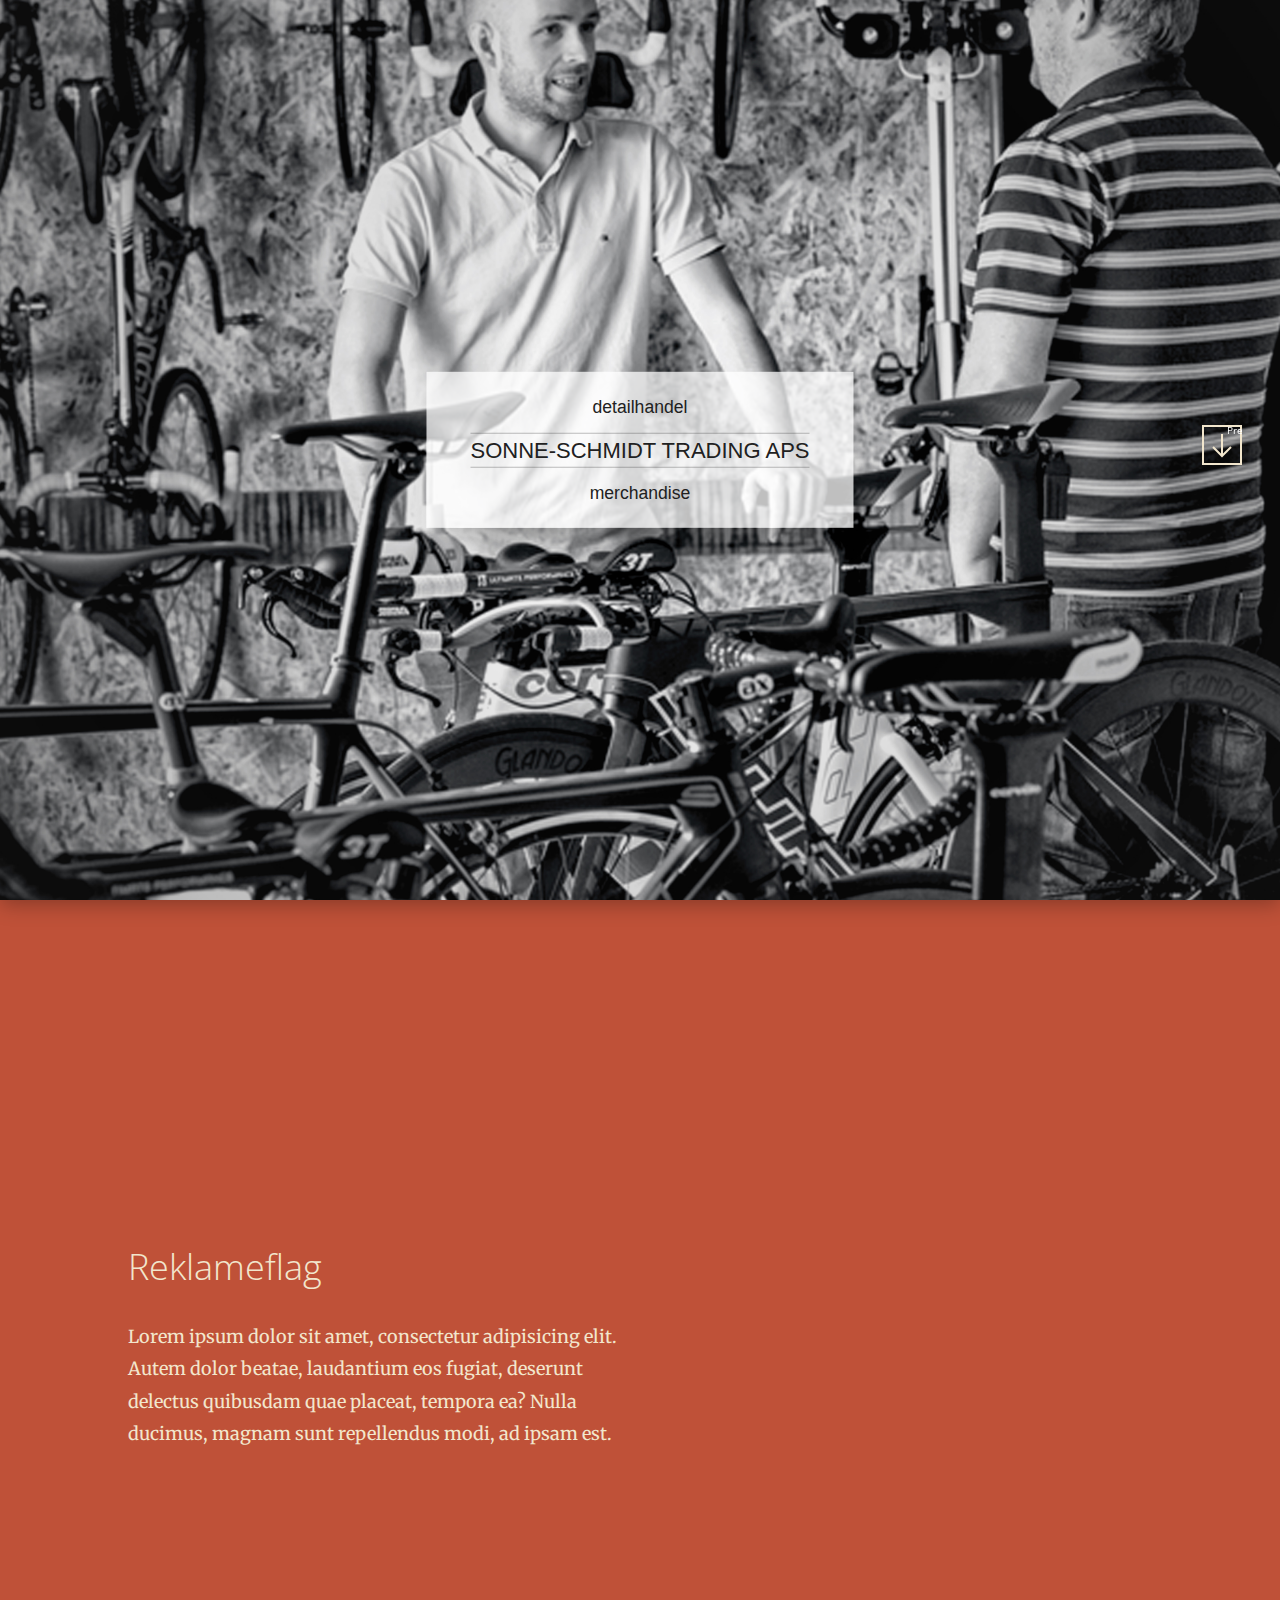
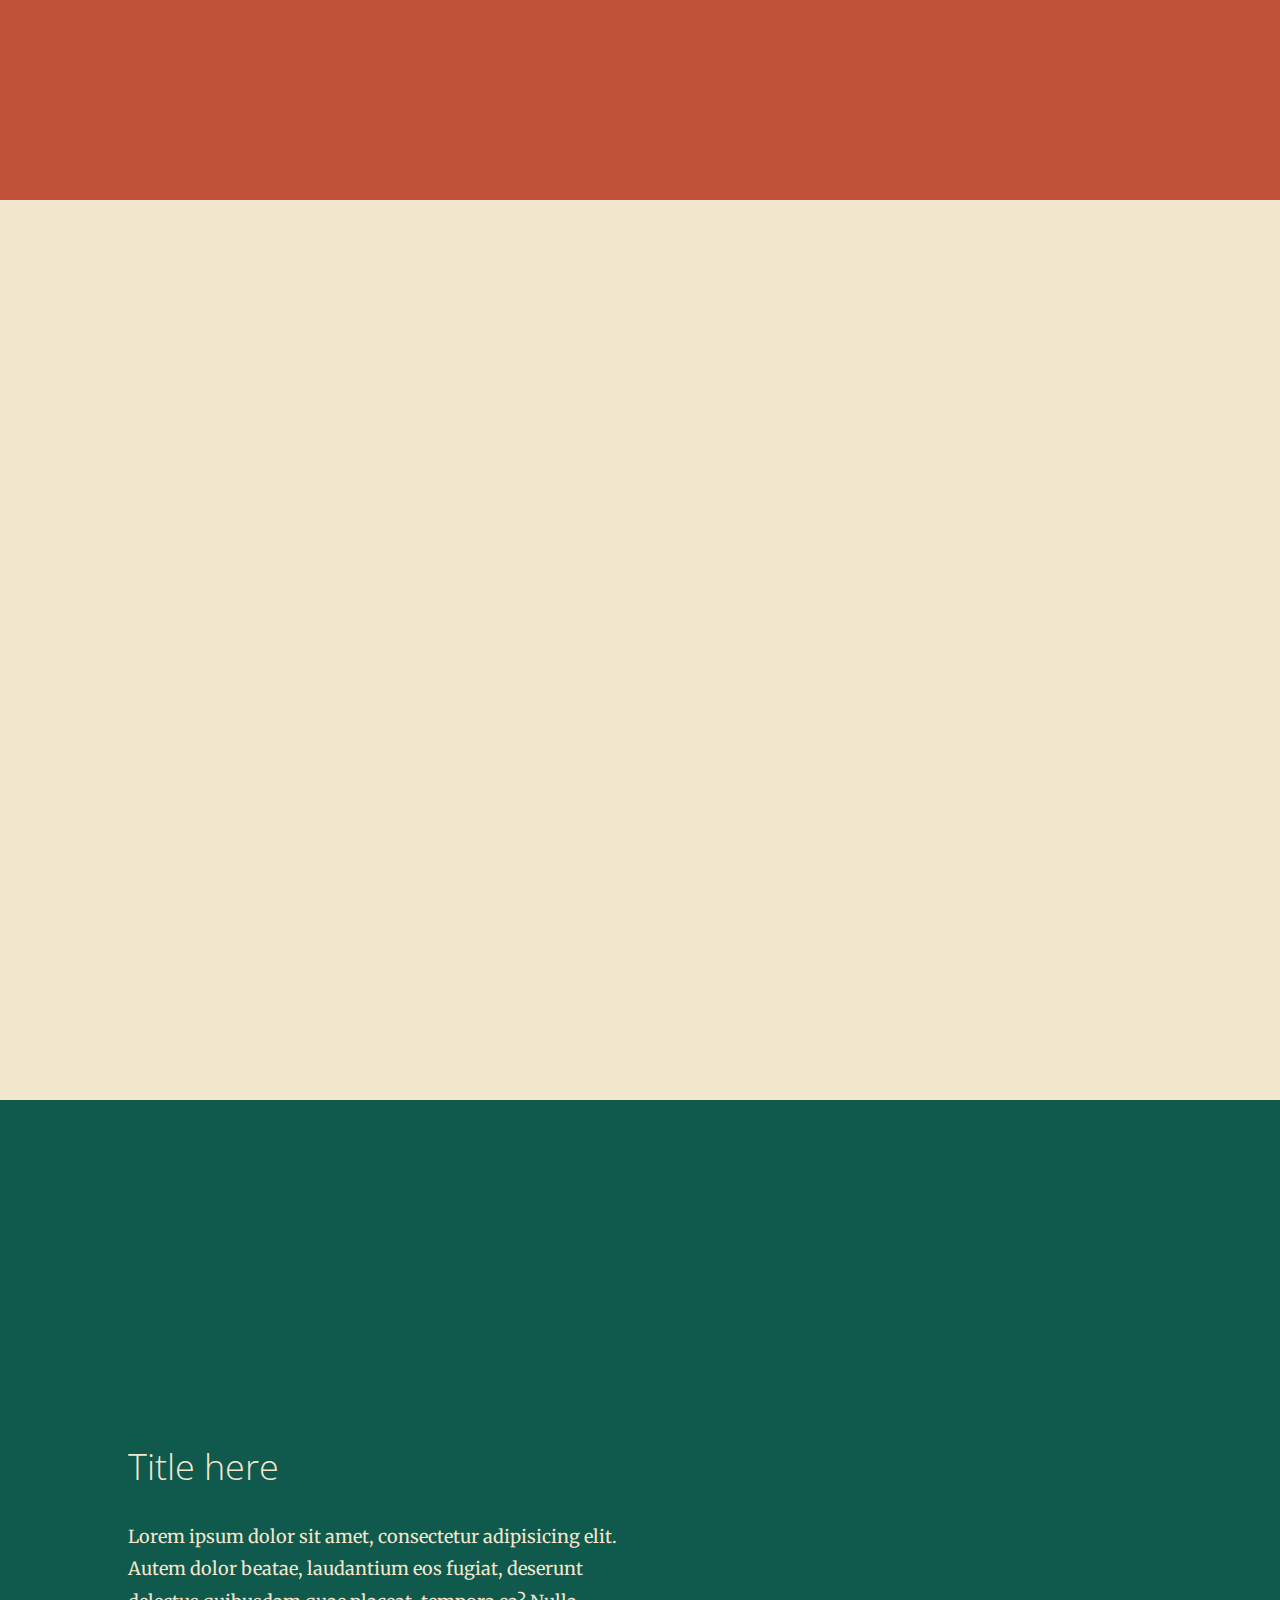
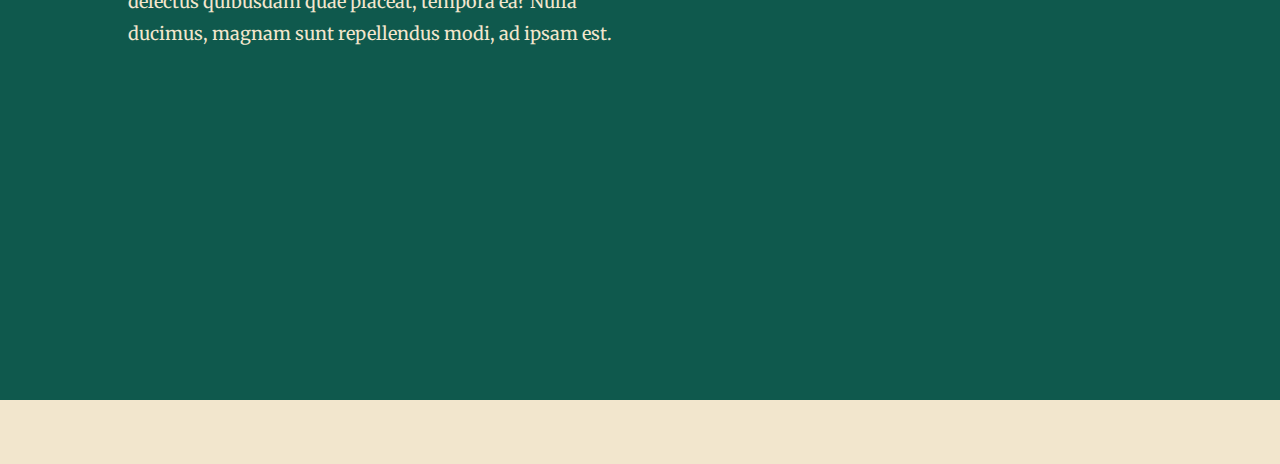
==== index.html @ 3001697f "First" ====
<!doctype html>
<html lang="en" class="no-js">
<head>
	<meta charset="UTF-8">
	<meta name="viewport" content="width=device-width, initial-scale=1">

	<link href='http://fonts.googleapis.com/css?family=Open+Sans:400,300|Merriweather' rel='stylesheet' type='text/css'>

	<!-- Compiled and minified CSS -->
  <link rel="stylesheet" href="https://cdnjs.cloudflare.com/ajax/libs/materialize/0.99.0/css/materialize.min.css">

	<link rel="stylesheet" href="css/reset.css"> <!-- CSS reset -->
	<link rel="stylesheet" href="css/style.css"> <!-- Resource style -->
	<script src="js/modernizr.js"></script> <!-- Modernizr -->

	<title>Sonne-Schmidt Trading ApS</title>
</head>
<body>
	<header class="cd-header" data-type="slider-item">

		<h1><small>Detailhandel</small> Sonne-Schmidt Trading ApS <small>Merchandise</small></h1>

	  <!-- You can add more ".slideshow-image" elements, but remember to update the "$items" variable on SCSS -->
	  <div class="slideshow">
	    <div class="slideshow-image" style="background-image: url('img/header-img/h-img-01.jpg')"></div>
	    <div class="slideshow-image" style="background-image: url('img/header-img/h-img-02.jpg')"></div>
	    <div class="slideshow-image" style="background-image: url('img/header-img/h-img-03.jpg')"></div>
	  </div>

	</header>

	<section class="cd-fixed-background img-1" data-type="slider-item">
		<div class="cd-content">
			<h2>Reklameflag</h2>
			<p>Lorem ipsum dolor sit amet, consectetur adipisicing elit. Autem dolor beatae, laudantium eos fugiat, deserunt delectus quibusdam quae placeat, tempora ea? Nulla ducimus, magnam sunt repellendus modi, ad ipsam est.</p>
		</div>
	</section>

	<section class="cd-fixed-background img-2" data-type="slider-item">
		<div class="cd-content">
			<h2>Title here</h2>
			<p>Lorem ipsum dolor sit amet, consectetur adipisicing elit. Autem dolor beatae, laudantium eos fugiat, deserunt delectus quibusdam quae placeat, tempora ea? Nulla ducimus, magnam sunt repellendus modi, ad ipsam est.</p>
		</div>
	</section>

	<section class="cd-fixed-background img-3" data-type="slider-item">
		<div class="cd-content">
			<h2>Title here</h2>
			<p>Lorem ipsum dolor sit amet, consectetur adipisicing elit. Autem dolor beatae, laudantium eos fugiat, deserunt delectus quibusdam quae placeat, tempora ea? Nulla ducimus, magnam sunt repellendus modi, ad ipsam est.</p>
		</div>
	</section>

	<nav class="transparent">
		<ul class="cd-vertical-nav">
			<li><a href="#0" class="cd-prev inactive">Next</a></li>
			<li><a href="#0" class="cd-next">Prev</a></li>
		</ul> <!-- cd-vertical-nav -->
	</nav>
<script src="js/jquery-2.1.1.js"></script>
<script src="https://cdnjs.cloudflare.com/ajax/libs/materialize/0.99.0/js/materialize.min.js"></script>
<script src="js/main.js"></script> <!-- Resource jQuery -->
</body>
</html>
---- css/style.css ----
*,*::after,*::before{-webkit-box-sizing:border-box;-moz-box-sizing:border-box;box-sizing:border-box}html,body{height:100%}html{font-size:62.5%}body{font-size:1.6rem;font-family:"Open Sans",sans-serif;color:#0f594d;background-color:#f2e6cd}@media only screen and (min-width: 1048px){body{overflow-x:hidden}}a{color:#93a748;text-decoration:none}.cd-header{position:relative;height:100%;background-color:#212121;box-shadow:0 4px 20px rgba(0,0,0,0.3);z-index:1}.cd-fixed-background{position:relative;padding:3em 5% 0;background-repeat:no-repeat;background-size:cover;background-position:center center}.cd-fixed-background h2,.cd-fixed-background p{color:#f2e6cd;-webkit-font-smoothing:antialiased;-moz-osx-font-smoothing:grayscale}.cd-fixed-background h2{font-size:2.4rem;margin-bottom:1em}.cd-fixed-background p{line-height:1.6;font-family:"Merriweather",serif}.cd-fixed-background .light-background h2,.cd-fixed-background .light-background p{color:#0f594d}.cd-fixed-background .cd-content::after{content:'';display:block;width:100%;padding:60% 0;margin:2em auto 0}.cd-fixed-background.img-1{background-color:#bf5138}.cd-fixed-background.img-1 .cd-content::after{background:url("../img/img-mobile-1.jpg") no-repeat;background-size:100% auto}.cd-fixed-background.img-2{background-color:#f2e6cd}.cd-fixed-background.img-2 .cd-content::after{background:url("../img/img-mobile-2.jpg") no-repeat;background-size:100% auto}.cd-fixed-background.img-3{background-color:#0f594d}.cd-fixed-background.img-3 .cd-content::after{background:url("../img/img-mobile-3.jpg") no-repeat;background-size:100% auto}@media only screen and (min-width: 768px){.cd-fixed-background{height:100%;padding:0}.cd-fixed-background h2{font-size:3.6rem;font-weight:300}.cd-fixed-background p{font-size:1.8rem;line-height:1.8}.cd-fixed-background .cd-content{width:50%;position:absolute;left:5%;top:50%;bottom:auto;-webkit-transform:translateY(-50%);-moz-transform:translateY(-50%);-ms-transform:translateY(-50%);-o-transform:translateY(-50%);transform:translateY(-50%)}.cd-fixed-background .cd-content::after{display:none !important}.cd-fixed-background.img-1{background-image:url("../img/img-1.jpg")}.cd-fixed-background.img-2{background-image:url("../img/img-2.jpg")}.cd-fixed-background.img-3{background-image:url("../img/img-3.jpg")}}@media only screen and (min-width: 1048px){.cd-fixed-background{background-attachment:fixed}.cd-fixed-background .cd-content{width:40%;left:10%}}.cd-vertical-nav{position:fixed;z-index:2;right:3%;top:50%;bottom:auto;-webkit-transform:translateY(-50%);-moz-transform:translateY(-50%);-ms-transform:translateY(-50%);-o-transform:translateY(-50%);transform:translateY(-50%);display:none}.cd-vertical-nav a{display:block;height:40px;width:40px;overflow:hidden;text-indent:100%;white-space:nowrap;background:transparent url(../img/cd-icon-arrow.svg) no-repeat center center;-webkit-transition:opacity 0.2s 0s,visibility 0.2s 0s;-moz-transition:opacity 0.2s 0s,visibility 0.2s 0s;transition:opacity 0.2s 0s,visibility 0.2s 0s}.cd-vertical-nav a.cd-prev{-webkit-transform:rotate(180deg);-moz-transform:rotate(180deg);-ms-transform:rotate(180deg);-o-transform:rotate(180deg);transform:rotate(180deg);margin-bottom:10px}.cd-vertical-nav a.inactive{visibility:hidden;opacity:0;-webkit-transition:opacity 0.2s 0s,visibility 0s 0.2s;-moz-transition:opacity 0.2s 0s,visibility 0s 0.2s;transition:opacity 0.2s 0s,visibility 0s 0.2s}@media only screen and (min-width: 1200px){.cd-vertical-nav{display:block}}.no-js .cd-vertical-nav{display:none}.slideshow{position:absolute;width:100vw;height:100vh;overflow:hidden}.slideshow-image{position:absolute;width:100%;height:100%;background:no-repeat 50% 50%;background-size:cover;animation-name:kenburns;animation-timing-function:linear;animation-iteration-count:infinite;animation-duration:12s;opacity:1;transform:scale(1.2)}.slideshow-image:nth-child(1){animation-name:kenburns-1;z-index:2}.slideshow-image:nth-child(2){animation-name:kenburns-2;z-index:1}.slideshow-image:nth-child(3){animation-name:kenburns-3;z-index:0}@keyframes kenburns-1{0%{opacity:1;transform:scale(1.2)}2.08333%{opacity:1}31.25%{opacity:1}35.41667%{opacity:0;transform:scale(1)}100%{opacity:0;transform:scale(1.2)}97.91667%{opacity:0;transform:scale(1.21176)}100%{opacity:1}}@keyframes kenburns-2{31.25%{opacity:1;transform:scale(1.2)}35.41667%{opacity:1}64.58333%{opacity:1}68.75%{opacity:0;transform:scale(1)}100%{opacity:0;transform:scale(1.2)}}@keyframes kenburns-3{64.58333%{opacity:1;transform:scale(1.2)}68.75%{opacity:1}97.91667%{opacity:1}100%{opacity:0;transform:scale(1)}}h1{position:absolute;top:50%;left:50%;transform:translate3d(-50%, -50%, 0);z-index:99;text-align:center;font-family:Raleway, sans-serif;font-weight:300;text-transform:uppercase;background-color:rgba(255,255,255,0.75);box-shadow:0 1em 2em -1em rgba(0,0,0,0.5);padding:1em 2em;line-height:1.5;font-size:2.2rem;-webkit-font-smoothing:antialiased;-moz-osx-font-smoothing:grayscale;left:50%;top:50%;bottom:auto;right:auto;-webkit-transform:translateX(-50%) translateY(-50%);-moz-transform:translateX(-50%) translateY(-50%);-ms-transform:translateX(-50%) translateY(-50%);-o-transform:translateX(-50%) translateY(-50%);transform:translateX(-50%) translateY(-50%);color:#212121}h1 small{display:block;text-transform:lowercase;font-size:.8em}h1 small:first-child{border-bottom:1px solid rgba(0,0,0,0.25);padding-bottom:.7em}h1 small:last-child{border-top:1px solid rgba(0,0,0,0.25);padding-top:.7em}
/*# sourceMappingURL=style.css.map */
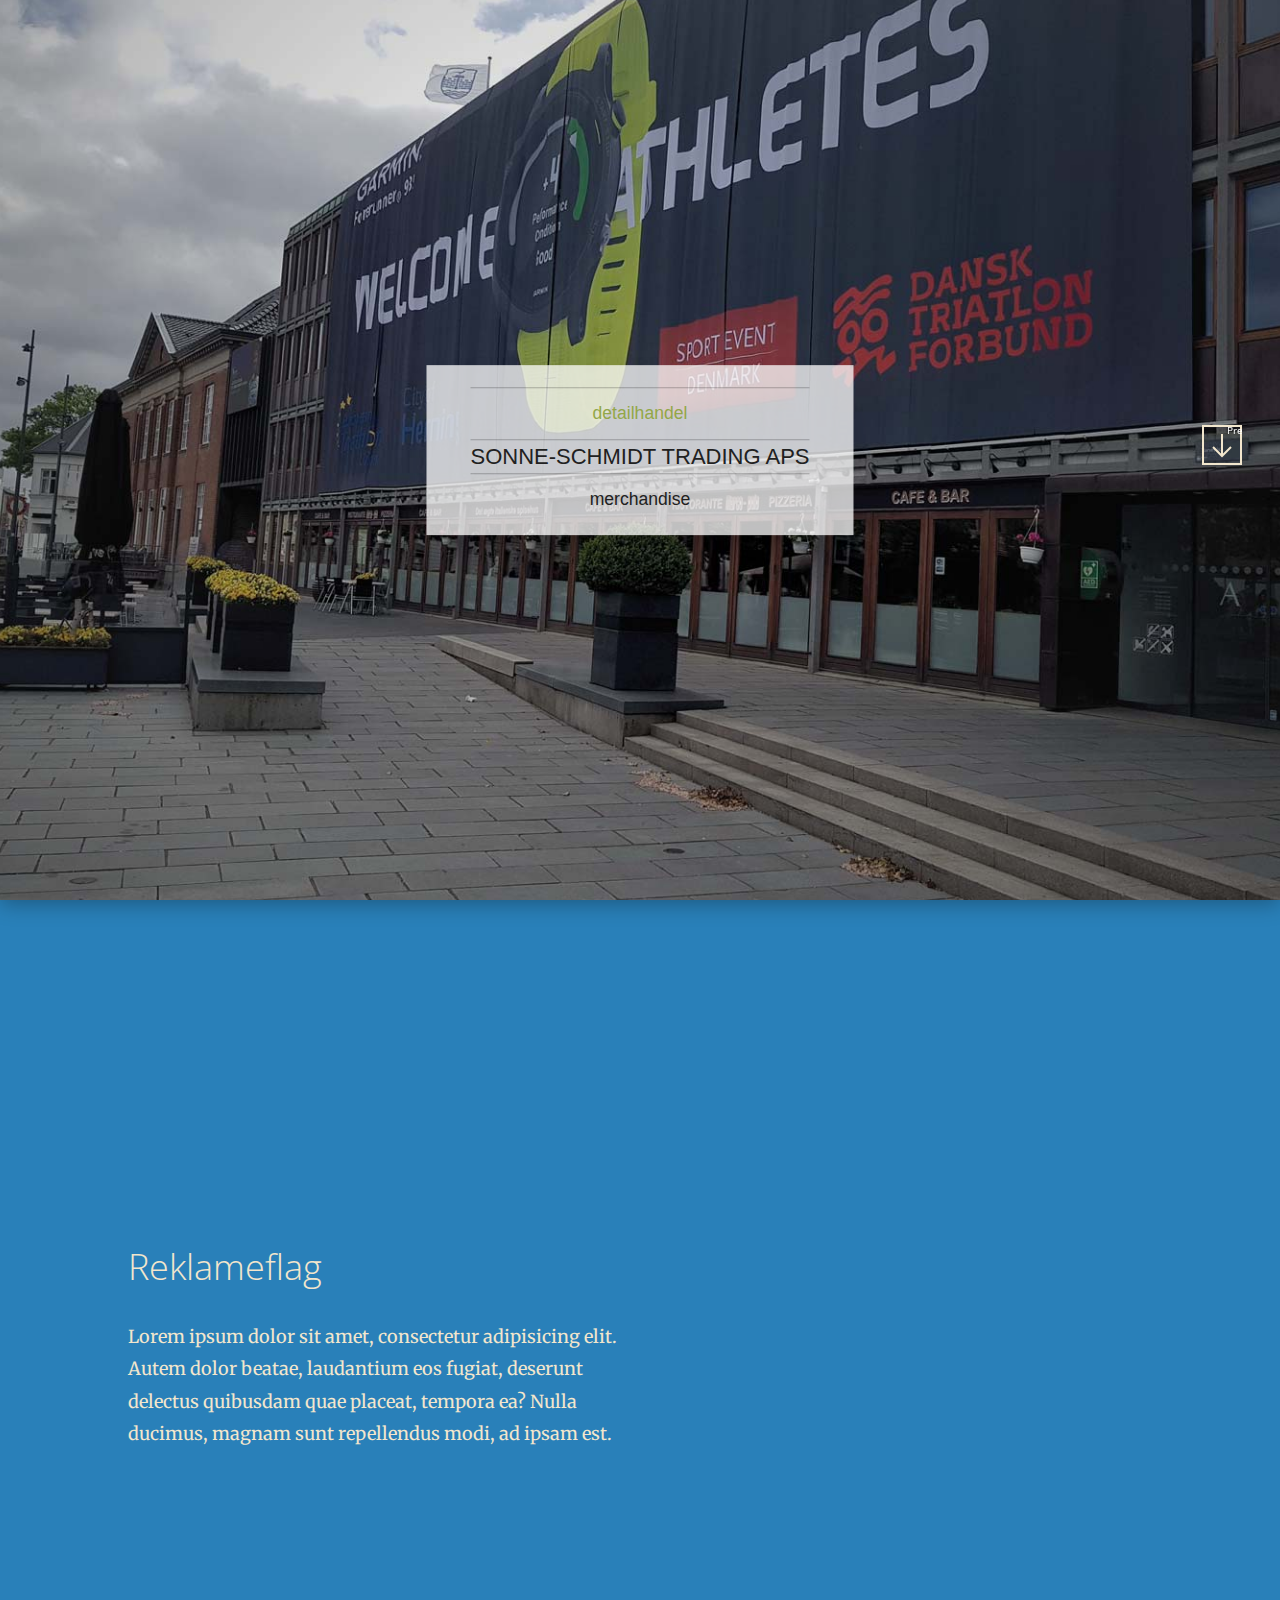
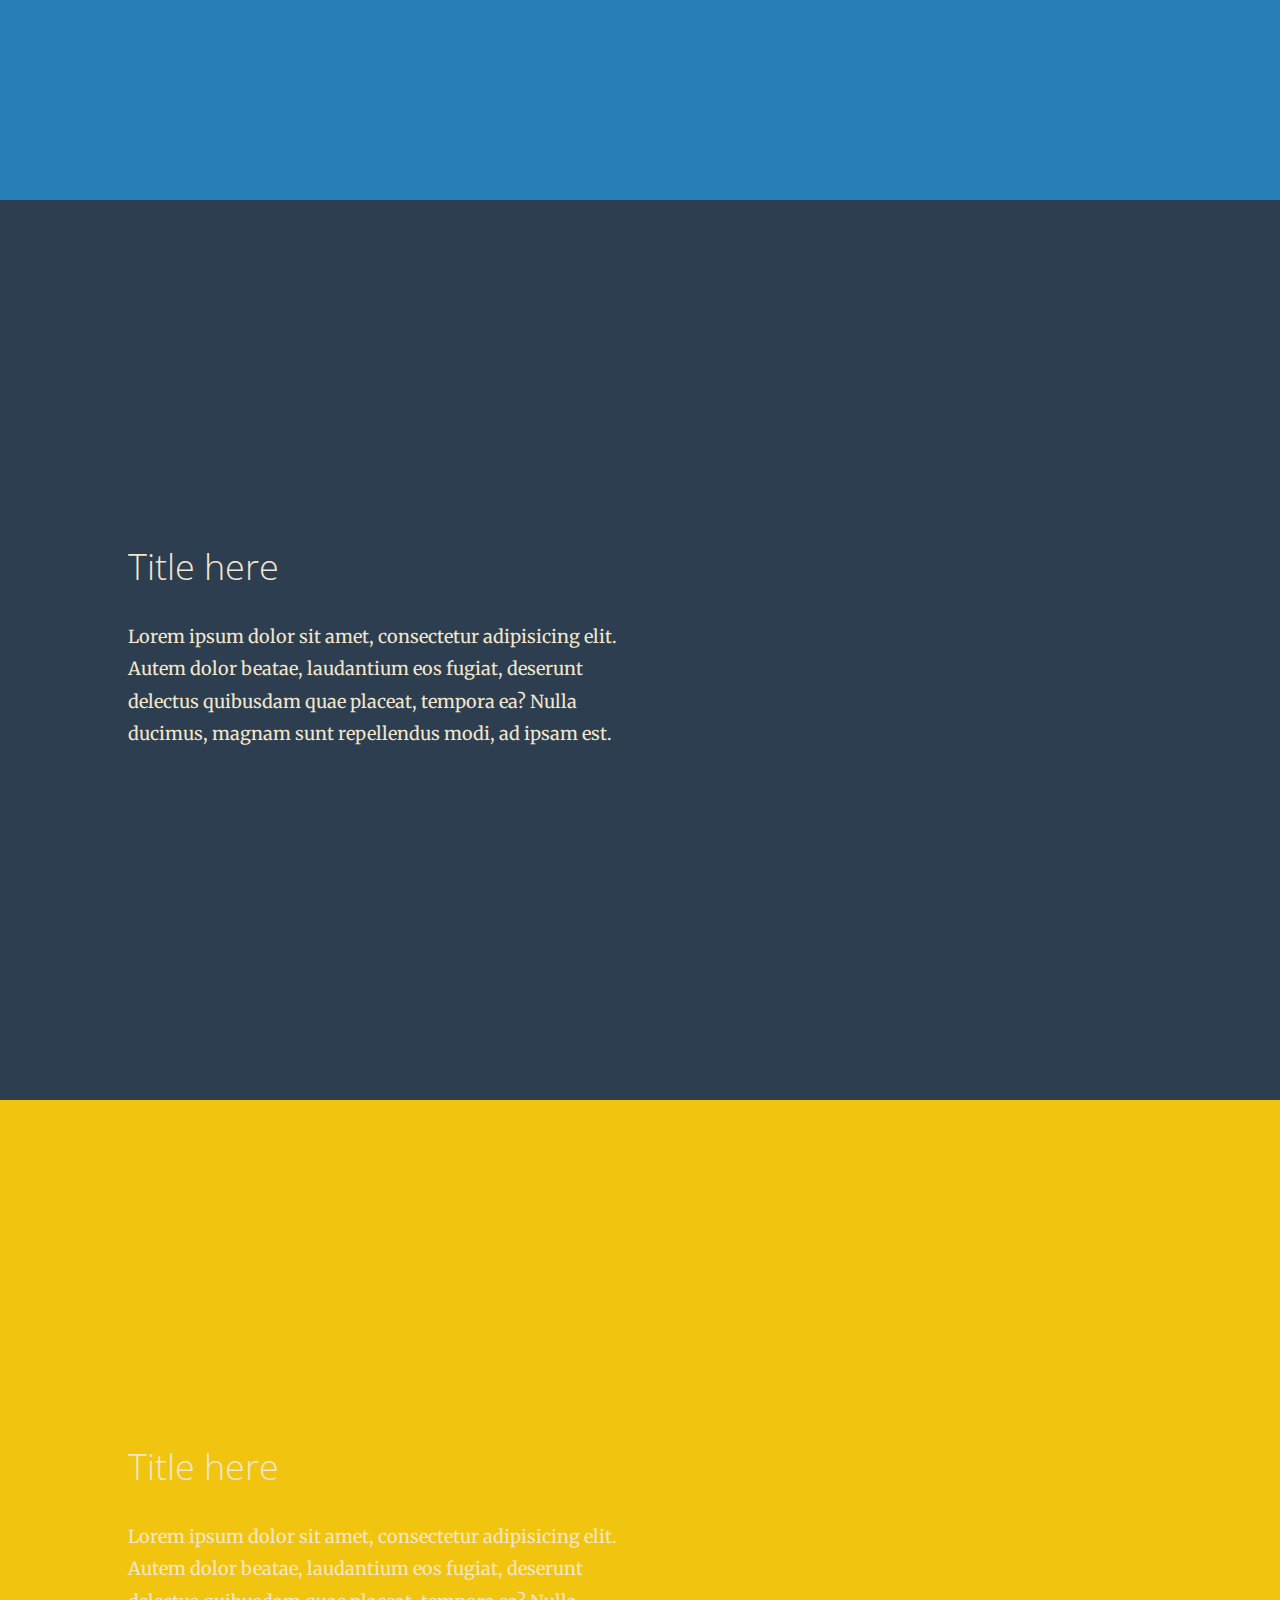
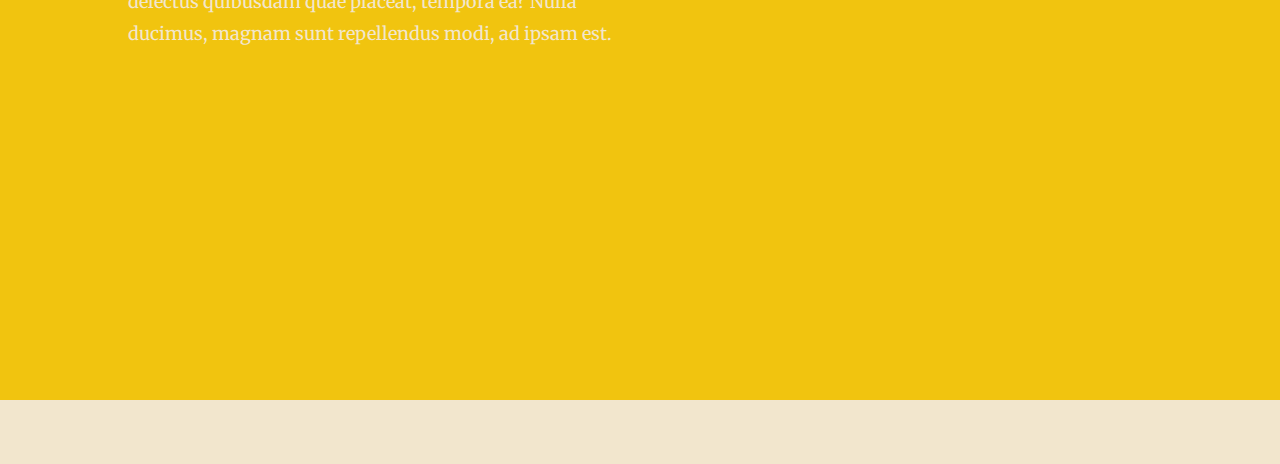
==== commit acf2db1f: "asdf" ====
--- a/index.html
+++ b/index.html
@@ -1,26 +1,24 @@
 <!doctype html>
 <html lang="en" class="no-js">
 <head>
+	<title>Sonne-Schmidt Trading ApS</title>
+	<meta name="description" content="Reklame og Merchandise artikler. Skab synlighed overfor dine kunder. Billige priser, lavt antalskrav, hurtig levering." />
 	<meta charset="UTF-8">
 	<meta name="viewport" content="width=device-width, initial-scale=1">
 
 	<link href='http://fonts.googleapis.com/css?family=Open+Sans:400,300|Merriweather' rel='stylesheet' type='text/css'>
 
-	<!-- Compiled and minified CSS -->
   <link rel="stylesheet" href="https://cdnjs.cloudflare.com/ajax/libs/materialize/0.99.0/css/materialize.min.css">
+	<link rel="stylesheet" href="css/reset.css">
+	<link rel="stylesheet" href="css/style.css">
+	<script src="js/modernizr.js"></script>
 
-	<link rel="stylesheet" href="css/reset.css"> <!-- CSS reset -->
-	<link rel="stylesheet" href="css/style.css"> <!-- Resource style -->
-	<script src="js/modernizr.js"></script> <!-- Modernizr -->
-
-	<title>Sonne-Schmidt Trading ApS</title>
 </head>
 <body>
 	<header class="cd-header" data-type="slider-item">
 
-		<h1><small>Detailhandel</small> Sonne-Schmidt Trading ApS <small>Merchandise</small></h1>
+		<h1><a href="detailhandel/index.html"><small>Detailhandel</small></a> Sonne-Schmidt Trading ApS <small>Merchandise</small></h1>
 
-	  <!-- You can add more ".slideshow-image" elements, but remember to update the "$items" variable on SCSS -->
 	  <div class="slideshow">
 	    <div class="slideshow-image" style="background-image: url('img/header-img/h-img-01.jpg')"></div>
 	    <div class="slideshow-image" style="background-image: url('img/header-img/h-img-02.jpg')"></div>
@@ -54,10 +52,10 @@
 		<ul class="cd-vertical-nav">
 			<li><a href="#0" class="cd-prev inactive">Next</a></li>
 			<li><a href="#0" class="cd-next">Prev</a></li>
-		</ul> <!-- cd-vertical-nav -->
+		</ul>
 	</nav>
 <script src="js/jquery-2.1.1.js"></script>
 <script src="https://cdnjs.cloudflare.com/ajax/libs/materialize/0.99.0/js/materialize.min.js"></script>
-<script src="js/main.js"></script> <!-- Resource jQuery -->
+<script src="js/main.js"></script> 
 </body>
 </html>
--- a/css/style.css
+++ b/css/style.css
@@ -1,2 +1,2 @@
-*,*::after,*::before{-webkit-box-sizing:border-box;-moz-box-sizing:border-box;box-sizing:border-box}html,body{height:100%}html{font-size:62.5%}body{font-size:1.6rem;font-family:"Open Sans",sans-serif;color:#0f594d;background-color:#f2e6cd}@media only screen and (min-width: 1048px){body{overflow-x:hidden}}a{color:#93a748;text-decoration:none}.cd-header{position:relative;height:100%;background-color:#212121;box-shadow:0 4px 20px rgba(0,0,0,0.3);z-index:1}.cd-fixed-background{position:relative;padding:3em 5% 0;background-repeat:no-repeat;background-size:cover;background-position:center center}.cd-fixed-background h2,.cd-fixed-background p{color:#f2e6cd;-webkit-font-smoothing:antialiased;-moz-osx-font-smoothing:grayscale}.cd-fixed-background h2{font-size:2.4rem;margin-bottom:1em}.cd-fixed-background p{line-height:1.6;font-family:"Merriweather",serif}.cd-fixed-background .light-background h2,.cd-fixed-background .light-background p{color:#0f594d}.cd-fixed-background .cd-content::after{content:'';display:block;width:100%;padding:60% 0;margin:2em auto 0}.cd-fixed-background.img-1{background-color:#bf5138}.cd-fixed-background.img-1 .cd-content::after{background:url("../img/img-mobile-1.jpg") no-repeat;background-size:100% auto}.cd-fixed-background.img-2{background-color:#f2e6cd}.cd-fixed-background.img-2 .cd-content::after{background:url("../img/img-mobile-2.jpg") no-repeat;background-size:100% auto}.cd-fixed-background.img-3{background-color:#0f594d}.cd-fixed-background.img-3 .cd-content::after{background:url("../img/img-mobile-3.jpg") no-repeat;background-size:100% auto}@media only screen and (min-width: 768px){.cd-fixed-background{height:100%;padding:0}.cd-fixed-background h2{font-size:3.6rem;font-weight:300}.cd-fixed-background p{font-size:1.8rem;line-height:1.8}.cd-fixed-background .cd-content{width:50%;position:absolute;left:5%;top:50%;bottom:auto;-webkit-transform:translateY(-50%);-moz-transform:translateY(-50%);-ms-transform:translateY(-50%);-o-transform:translateY(-50%);transform:translateY(-50%)}.cd-fixed-background .cd-content::after{display:none !important}.cd-fixed-background.img-1{background-image:url("../img/img-1.jpg")}.cd-fixed-background.img-2{background-image:url("../img/img-2.jpg")}.cd-fixed-background.img-3{background-image:url("../img/img-3.jpg")}}@media only screen and (min-width: 1048px){.cd-fixed-background{background-attachment:fixed}.cd-fixed-background .cd-content{width:40%;left:10%}}.cd-vertical-nav{position:fixed;z-index:2;right:3%;top:50%;bottom:auto;-webkit-transform:translateY(-50%);-moz-transform:translateY(-50%);-ms-transform:translateY(-50%);-o-transform:translateY(-50%);transform:translateY(-50%);display:none}.cd-vertical-nav a{display:block;height:40px;width:40px;overflow:hidden;text-indent:100%;white-space:nowrap;background:transparent url(../img/cd-icon-arrow.svg) no-repeat center center;-webkit-transition:opacity 0.2s 0s,visibility 0.2s 0s;-moz-transition:opacity 0.2s 0s,visibility 0.2s 0s;transition:opacity 0.2s 0s,visibility 0.2s 0s}.cd-vertical-nav a.cd-prev{-webkit-transform:rotate(180deg);-moz-transform:rotate(180deg);-ms-transform:rotate(180deg);-o-transform:rotate(180deg);transform:rotate(180deg);margin-bottom:10px}.cd-vertical-nav a.inactive{visibility:hidden;opacity:0;-webkit-transition:opacity 0.2s 0s,visibility 0s 0.2s;-moz-transition:opacity 0.2s 0s,visibility 0s 0.2s;transition:opacity 0.2s 0s,visibility 0s 0.2s}@media only screen and (min-width: 1200px){.cd-vertical-nav{display:block}}.no-js .cd-vertical-nav{display:none}.slideshow{position:absolute;width:100vw;height:100vh;overflow:hidden}.slideshow-image{position:absolute;width:100%;height:100%;background:no-repeat 50% 50%;background-size:cover;animation-name:kenburns;animation-timing-function:linear;animation-iteration-count:infinite;animation-duration:12s;opacity:1;transform:scale(1.2)}.slideshow-image:nth-child(1){animation-name:kenburns-1;z-index:2}.slideshow-image:nth-child(2){animation-name:kenburns-2;z-index:1}.slideshow-image:nth-child(3){animation-name:kenburns-3;z-index:0}@keyframes kenburns-1{0%{opacity:1;transform:scale(1.2)}2.08333%{opacity:1}31.25%{opacity:1}35.41667%{opacity:0;transform:scale(1)}100%{opacity:0;transform:scale(1.2)}97.91667%{opacity:0;transform:scale(1.21176)}100%{opacity:1}}@keyframes kenburns-2{31.25%{opacity:1;transform:scale(1.2)}35.41667%{opacity:1}64.58333%{opacity:1}68.75%{opacity:0;transform:scale(1)}100%{opacity:0;transform:scale(1.2)}}@keyframes kenburns-3{64.58333%{opacity:1;transform:scale(1.2)}68.75%{opacity:1}97.91667%{opacity:1}100%{opacity:0;transform:scale(1)}}h1{position:absolute;top:50%;left:50%;transform:translate3d(-50%, -50%, 0);z-index:99;text-align:center;font-family:Raleway, sans-serif;font-weight:300;text-transform:uppercase;background-color:rgba(255,255,255,0.75);box-shadow:0 1em 2em -1em rgba(0,0,0,0.5);padding:1em 2em;line-height:1.5;font-size:2.2rem;-webkit-font-smoothing:antialiased;-moz-osx-font-smoothing:grayscale;left:50%;top:50%;bottom:auto;right:auto;-webkit-transform:translateX(-50%) translateY(-50%);-moz-transform:translateX(-50%) translateY(-50%);-ms-transform:translateX(-50%) translateY(-50%);-o-transform:translateX(-50%) translateY(-50%);transform:translateX(-50%) translateY(-50%);color:#212121}h1 small{display:block;text-transform:lowercase;font-size:.8em}h1 small:first-child{border-bottom:1px solid rgba(0,0,0,0.25);padding-bottom:.7em}h1 small:last-child{border-top:1px solid rgba(0,0,0,0.25);padding-top:.7em}
+*,*::after,*::before{-webkit-box-sizing:border-box;-moz-box-sizing:border-box;box-sizing:border-box}html,body{height:100%}html{font-size:62.5%}body{font-size:1.6rem;font-family:"Open Sans",sans-serif;color:#0f594d;background-color:#f2e6cd}@media only screen and (min-width: 1048px){body{overflow-x:hidden}}a{color:#93a748;text-decoration:none}.cd-header{position:relative;height:100%;background-color:#212121;box-shadow:0 4px 20px rgba(0,0,0,0.3);z-index:1}.cd-fixed-background{position:relative;padding:3em 5% 0;background-repeat:no-repeat;background-size:cover;background-position:center center}.cd-fixed-background h2,.cd-fixed-background p{color:#f2e6cd;-webkit-font-smoothing:antialiased;-moz-osx-font-smoothing:grayscale}.cd-fixed-background h2{font-size:2.4rem;margin-bottom:1em}.cd-fixed-background p{line-height:1.6;font-family:"Merriweather",serif}.cd-fixed-background .light-background h2,.cd-fixed-background .light-background p{color:#0f594d}.cd-fixed-background .cd-content::after{content:'';display:block;width:100%;padding:60% 0;margin:2em auto 0}.cd-fixed-background.img-1{background-color:#2980b9}.cd-fixed-background.img-1 .cd-content::after{background:url("../img/img-mobile-1.png") no-repeat;background-size:100% auto}.cd-fixed-background.img-2{background-color:#2c3e50}.cd-fixed-background.img-2 .cd-content::after{background:url("../img/img-mobile-2.png") no-repeat;background-size:100% auto}.cd-fixed-background.img-3{background-color:#f1c40f}.cd-fixed-background.img-3 .cd-content::after{background:url("../img/img-mobile-3.png") no-repeat;background-size:100% auto}@media only screen and (min-width: 768px){.cd-fixed-background{height:100%;padding:0}.cd-fixed-background h2{font-size:3.6rem;font-weight:300}.cd-fixed-background p{font-size:1.8rem;line-height:1.8}.cd-fixed-background .cd-content{width:50%;position:absolute;left:5%;top:50%;bottom:auto;-webkit-transform:translateY(-50%);-moz-transform:translateY(-50%);-ms-transform:translateY(-50%);-o-transform:translateY(-50%);transform:translateY(-50%)}.cd-fixed-background .cd-content::after{display:none !important}.cd-fixed-background.img-1{background-image:url("../img/img-1.jpg")}.cd-fixed-background.img-2{background-image:url("../img/img-2.jpg")}.cd-fixed-background.img-3{background-image:url("../img/img-3.jpg")}}@media only screen and (min-width: 1048px){.cd-fixed-background{background-attachment:fixed}.cd-fixed-background .cd-content{width:40%;left:10%}}.cd-vertical-nav{position:fixed;z-index:2;right:3%;top:50%;bottom:auto;-webkit-transform:translateY(-50%);-moz-transform:translateY(-50%);-ms-transform:translateY(-50%);-o-transform:translateY(-50%);transform:translateY(-50%);display:none}.cd-vertical-nav a{display:block;height:40px;width:40px;overflow:hidden;text-indent:100%;white-space:nowrap;background:transparent url(../img/cd-icon-arrow.svg) no-repeat center center;-webkit-transition:opacity 0.2s 0s,visibility 0.2s 0s;-moz-transition:opacity 0.2s 0s,visibility 0.2s 0s;transition:opacity 0.2s 0s,visibility 0.2s 0s}.cd-vertical-nav a.cd-prev{-webkit-transform:rotate(180deg);-moz-transform:rotate(180deg);-ms-transform:rotate(180deg);-o-transform:rotate(180deg);transform:rotate(180deg);margin-bottom:10px}.cd-vertical-nav a.inactive{visibility:hidden;opacity:0;-webkit-transition:opacity 0.2s 0s,visibility 0s 0.2s;-moz-transition:opacity 0.2s 0s,visibility 0s 0.2s;transition:opacity 0.2s 0s,visibility 0s 0.2s}@media only screen and (min-width: 1200px){.cd-vertical-nav{display:block}}.no-js .cd-vertical-nav{display:none}.slideshow{position:absolute;width:100vw;height:100vh;overflow:hidden}.slideshow-image{position:absolute;width:100%;height:100%;background:no-repeat 50% 50%;background-size:cover;animation-name:kenburns;animation-timing-function:linear;animation-iteration-count:infinite;animation-duration:12s;opacity:1;transform:scale(1.2)}.slideshow-image:nth-child(1){animation-name:kenburns-1;z-index:2}.slideshow-image:nth-child(2){animation-name:kenburns-2;z-index:1}.slideshow-image:nth-child(3){animation-name:kenburns-3;z-index:0}@keyframes kenburns-1{0%{opacity:1;transform:scale(1.2)}2.08333%{opacity:1}31.25%{opacity:1}35.41667%{opacity:0;transform:scale(1)}100%{opacity:0;transform:scale(1.2)}97.91667%{opacity:0;transform:scale(1.21176)}100%{opacity:1}}@keyframes kenburns-2{31.25%{opacity:1;transform:scale(1.2)}35.41667%{opacity:1}64.58333%{opacity:1}68.75%{opacity:0;transform:scale(1)}100%{opacity:0;transform:scale(1.2)}}@keyframes kenburns-3{64.58333%{opacity:1;transform:scale(1.2)}68.75%{opacity:1}97.91667%{opacity:1}100%{opacity:0;transform:scale(1)}}h1{position:absolute;top:50%;left:50%;transform:translate3d(-50%, -50%, 0);z-index:99;text-align:center;font-family:Raleway, sans-serif;font-weight:300;text-transform:uppercase;background-color:rgba(255,255,255,0.75);box-shadow:0 1em 2em -1em rgba(0,0,0,0.5);padding:1em 2em;line-height:1.5;font-size:2.2rem;-webkit-font-smoothing:antialiased;-moz-osx-font-smoothing:grayscale;left:50%;top:50%;bottom:auto;right:auto;-webkit-transform:translateX(-50%) translateY(-50%);-moz-transform:translateX(-50%) translateY(-50%);-ms-transform:translateX(-50%) translateY(-50%);-o-transform:translateX(-50%) translateY(-50%);transform:translateX(-50%) translateY(-50%);color:#212121}h1 small{display:block;text-transform:lowercase;font-size:.8em}h1 small:first-child{border-bottom:1px solid rgba(0,0,0,0.25);padding-bottom:.7em}h1 small:last-child{border-top:1px solid rgba(0,0,0,0.25);padding-top:.7em}
 /*# sourceMappingURL=style.css.map */
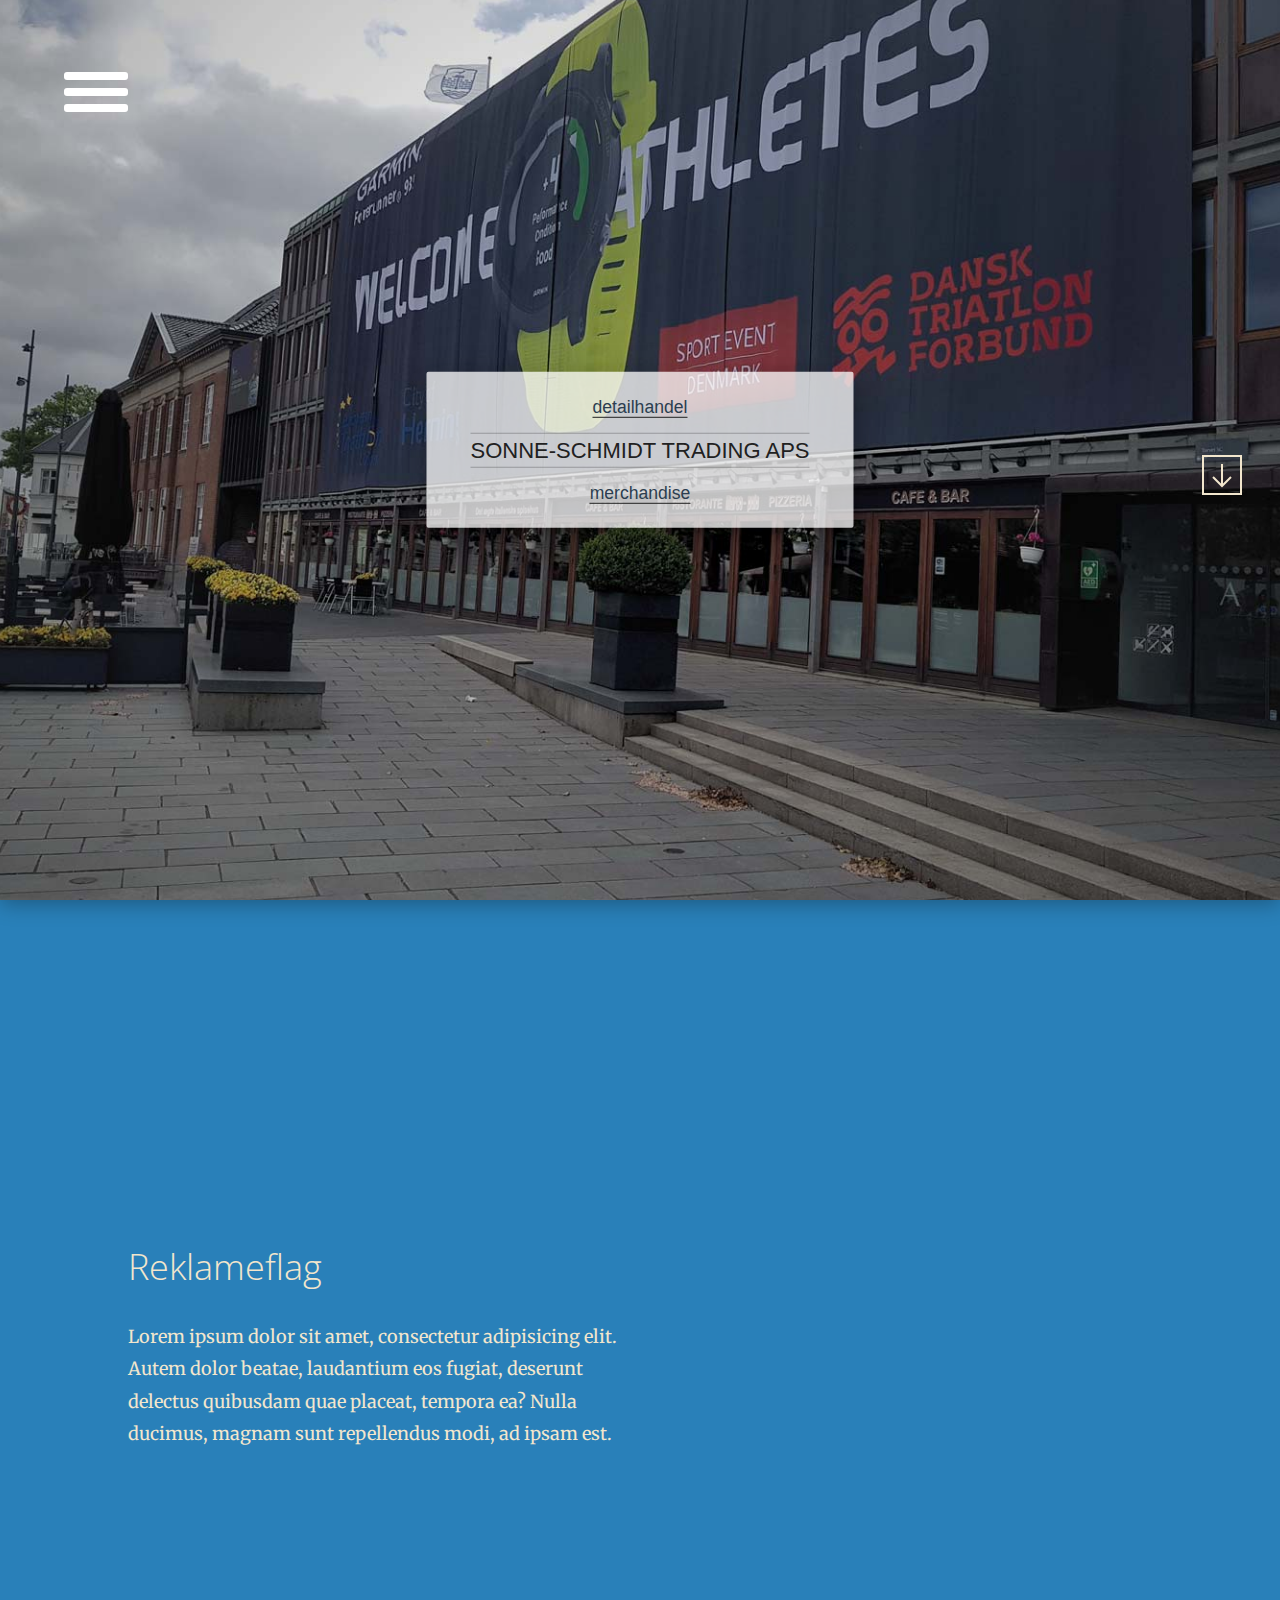
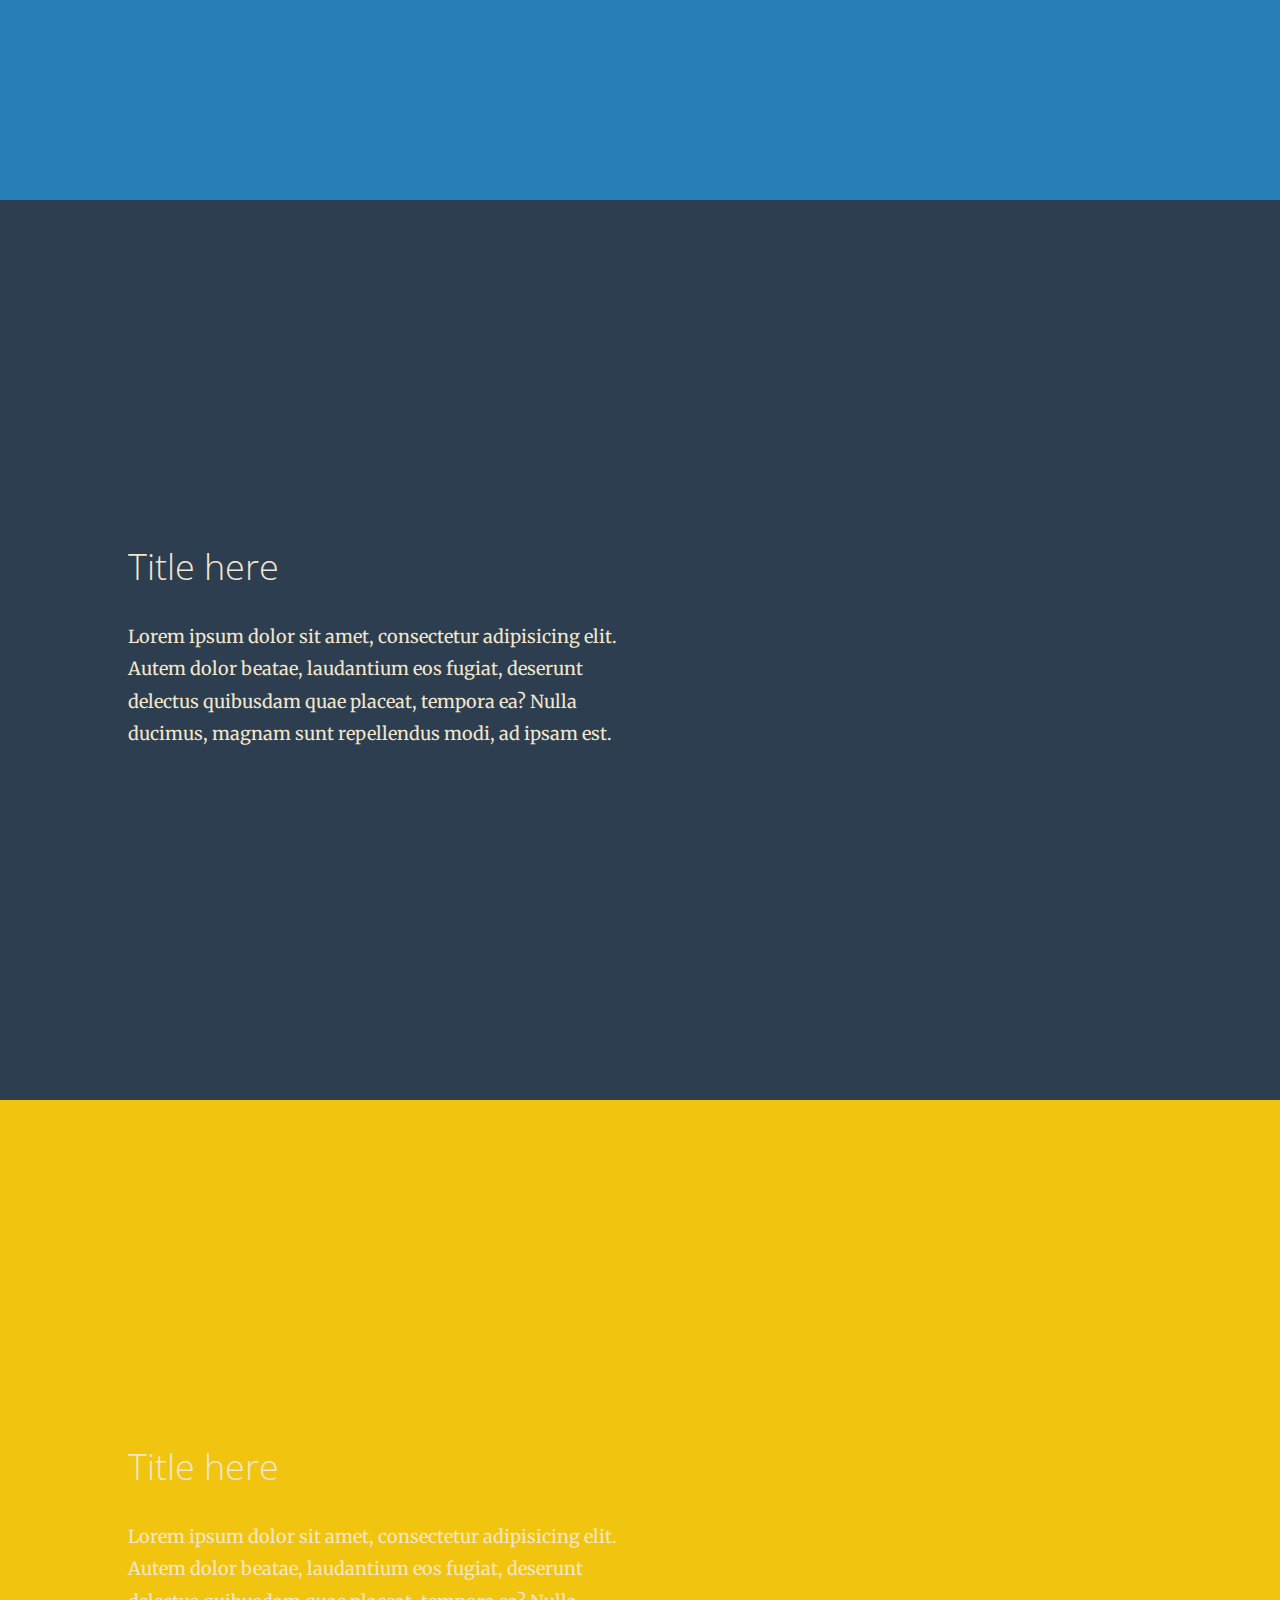
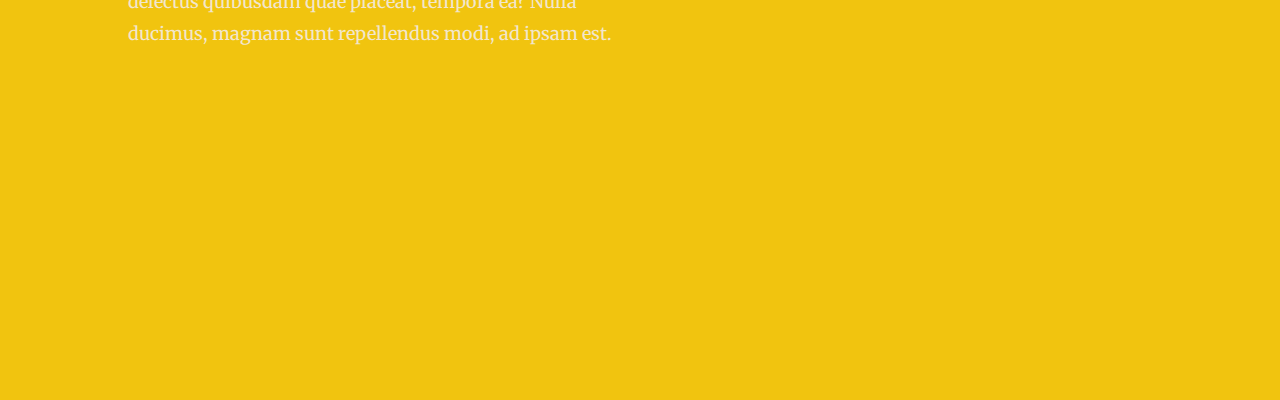
==== commit 585d1c44: "asdf" ====
--- a/index.html
+++ b/index.html
@@ -6,18 +6,36 @@
 	<meta charset="UTF-8">
 	<meta name="viewport" content="width=device-width, initial-scale=1">
 
+	 <link href="https://fonts.googleapis.com/icon?family=Material+Icons" rel="stylesheet">
 	<link href='http://fonts.googleapis.com/css?family=Open+Sans:400,300|Merriweather' rel='stylesheet' type='text/css'>
 
   <link rel="stylesheet" href="https://cdnjs.cloudflare.com/ajax/libs/materialize/0.99.0/css/materialize.min.css">
-	<link rel="stylesheet" href="css/reset.css">
 	<link rel="stylesheet" href="css/style.css">
+
 	<script src="js/modernizr.js"></script>
 
 </head>
 <body>
+
+	<aside id="expNav">
+		<div class="menu-icon">
+			<span></span>
+		</div>
+		<div id="expContent">
+			<ul>
+				<a href="#"><li> Forsiden</li></a>
+				<a href="#"><li> Detailhandel</li></a>
+				<a href="#"><li> Merchandise / B2B</li></a>
+				<a href="#"><li> Om Sonne-Schmidt Trading</li></a>
+				<a href="#"><li> Kontakt</li></a>
+			</ul>
+
+		</div>
+	</aside>
+
 	<header class="cd-header" data-type="slider-item">
 
-		<h1><a href="detailhandel/index.html"><small>Detailhandel</small></a> Sonne-Schmidt Trading ApS <small>Merchandise</small></h1>
+		<h1><small><a href="detailhandel/index.html">Detailhandel</a></small> Sonne-Schmidt Trading ApS <small><a href="detailhandel/index.html">Merchandise</a></small></h1>
 
 	  <div class="slideshow">
 	    <div class="slideshow-image" style="background-image: url('img/header-img/h-img-01.jpg')"></div>
@@ -48,14 +66,15 @@
 		</div>
 	</section>
 
-	<nav class="transparent">
+	<aside class="transparent">
 		<ul class="cd-vertical-nav">
 			<li><a href="#0" class="cd-prev inactive">Next</a></li>
 			<li><a href="#0" class="cd-next">Prev</a></li>
 		</ul>
-	</nav>
-<script src="js/jquery-2.1.1.js"></script>
+	</aside>
+
+<script type="text/javascript" src="https://code.jquery.com/jquery-3.2.1.min.js"></script>
 <script src="https://cdnjs.cloudflare.com/ajax/libs/materialize/0.99.0/js/materialize.min.js"></script>
-<script src="js/main.js"></script> 
+<script src="js/main.js"></script>
 </body>
 </html>
--- a/css/style.css
+++ b/css/style.css
@@ -1,2 +1,438 @@
-*,*::after,*::before{-webkit-box-sizing:border-box;-moz-box-sizing:border-box;box-sizing:border-box}html,body{height:100%}html{font-size:62.5%}body{font-size:1.6rem;font-family:"Open Sans",sans-serif;color:#0f594d;background-color:#f2e6cd}@media only screen and (min-width: 1048px){body{overflow-x:hidden}}a{color:#93a748;text-decoration:none}.cd-header{position:relative;height:100%;background-color:#212121;box-shadow:0 4px 20px rgba(0,0,0,0.3);z-index:1}.cd-fixed-background{position:relative;padding:3em 5% 0;background-repeat:no-repeat;background-size:cover;background-position:center center}.cd-fixed-background h2,.cd-fixed-background p{color:#f2e6cd;-webkit-font-smoothing:antialiased;-moz-osx-font-smoothing:grayscale}.cd-fixed-background h2{font-size:2.4rem;margin-bottom:1em}.cd-fixed-background p{line-height:1.6;font-family:"Merriweather",serif}.cd-fixed-background .light-background h2,.cd-fixed-background .light-background p{color:#0f594d}.cd-fixed-background .cd-content::after{content:'';display:block;width:100%;padding:60% 0;margin:2em auto 0}.cd-fixed-background.img-1{background-color:#2980b9}.cd-fixed-background.img-1 .cd-content::after{background:url("../img/img-mobile-1.png") no-repeat;background-size:100% auto}.cd-fixed-background.img-2{background-color:#2c3e50}.cd-fixed-background.img-2 .cd-content::after{background:url("../img/img-mobile-2.png") no-repeat;background-size:100% auto}.cd-fixed-background.img-3{background-color:#f1c40f}.cd-fixed-background.img-3 .cd-content::after{background:url("../img/img-mobile-3.png") no-repeat;background-size:100% auto}@media only screen and (min-width: 768px){.cd-fixed-background{height:100%;padding:0}.cd-fixed-background h2{font-size:3.6rem;font-weight:300}.cd-fixed-background p{font-size:1.8rem;line-height:1.8}.cd-fixed-background .cd-content{width:50%;position:absolute;left:5%;top:50%;bottom:auto;-webkit-transform:translateY(-50%);-moz-transform:translateY(-50%);-ms-transform:translateY(-50%);-o-transform:translateY(-50%);transform:translateY(-50%)}.cd-fixed-background .cd-content::after{display:none !important}.cd-fixed-background.img-1{background-image:url("../img/img-1.jpg")}.cd-fixed-background.img-2{background-image:url("../img/img-2.jpg")}.cd-fixed-background.img-3{background-image:url("../img/img-3.jpg")}}@media only screen and (min-width: 1048px){.cd-fixed-background{background-attachment:fixed}.cd-fixed-background .cd-content{width:40%;left:10%}}.cd-vertical-nav{position:fixed;z-index:2;right:3%;top:50%;bottom:auto;-webkit-transform:translateY(-50%);-moz-transform:translateY(-50%);-ms-transform:translateY(-50%);-o-transform:translateY(-50%);transform:translateY(-50%);display:none}.cd-vertical-nav a{display:block;height:40px;width:40px;overflow:hidden;text-indent:100%;white-space:nowrap;background:transparent url(../img/cd-icon-arrow.svg) no-repeat center center;-webkit-transition:opacity 0.2s 0s,visibility 0.2s 0s;-moz-transition:opacity 0.2s 0s,visibility 0.2s 0s;transition:opacity 0.2s 0s,visibility 0.2s 0s}.cd-vertical-nav a.cd-prev{-webkit-transform:rotate(180deg);-moz-transform:rotate(180deg);-ms-transform:rotate(180deg);-o-transform:rotate(180deg);transform:rotate(180deg);margin-bottom:10px}.cd-vertical-nav a.inactive{visibility:hidden;opacity:0;-webkit-transition:opacity 0.2s 0s,visibility 0s 0.2s;-moz-transition:opacity 0.2s 0s,visibility 0s 0.2s;transition:opacity 0.2s 0s,visibility 0s 0.2s}@media only screen and (min-width: 1200px){.cd-vertical-nav{display:block}}.no-js .cd-vertical-nav{display:none}.slideshow{position:absolute;width:100vw;height:100vh;overflow:hidden}.slideshow-image{position:absolute;width:100%;height:100%;background:no-repeat 50% 50%;background-size:cover;animation-name:kenburns;animation-timing-function:linear;animation-iteration-count:infinite;animation-duration:12s;opacity:1;transform:scale(1.2)}.slideshow-image:nth-child(1){animation-name:kenburns-1;z-index:2}.slideshow-image:nth-child(2){animation-name:kenburns-2;z-index:1}.slideshow-image:nth-child(3){animation-name:kenburns-3;z-index:0}@keyframes kenburns-1{0%{opacity:1;transform:scale(1.2)}2.08333%{opacity:1}31.25%{opacity:1}35.41667%{opacity:0;transform:scale(1)}100%{opacity:0;transform:scale(1.2)}97.91667%{opacity:0;transform:scale(1.21176)}100%{opacity:1}}@keyframes kenburns-2{31.25%{opacity:1;transform:scale(1.2)}35.41667%{opacity:1}64.58333%{opacity:1}68.75%{opacity:0;transform:scale(1)}100%{opacity:0;transform:scale(1.2)}}@keyframes kenburns-3{64.58333%{opacity:1;transform:scale(1.2)}68.75%{opacity:1}97.91667%{opacity:1}100%{opacity:0;transform:scale(1)}}h1{position:absolute;top:50%;left:50%;transform:translate3d(-50%, -50%, 0);z-index:99;text-align:center;font-family:Raleway, sans-serif;font-weight:300;text-transform:uppercase;background-color:rgba(255,255,255,0.75);box-shadow:0 1em 2em -1em rgba(0,0,0,0.5);padding:1em 2em;line-height:1.5;font-size:2.2rem;-webkit-font-smoothing:antialiased;-moz-osx-font-smoothing:grayscale;left:50%;top:50%;bottom:auto;right:auto;-webkit-transform:translateX(-50%) translateY(-50%);-moz-transform:translateX(-50%) translateY(-50%);-ms-transform:translateX(-50%) translateY(-50%);-o-transform:translateX(-50%) translateY(-50%);transform:translateX(-50%) translateY(-50%);color:#212121}h1 small{display:block;text-transform:lowercase;font-size:.8em}h1 small:first-child{border-bottom:1px solid rgba(0,0,0,0.25);padding-bottom:.7em}h1 small:last-child{border-top:1px solid rgba(0,0,0,0.25);padding-top:.7em}
+/* http://meyerweb.com/eric/tools/css/reset/ 
+   v2.0 | 20110126
+   License: none (public domain)
+*/
+html, body, div, span, applet, object, iframe,
+h1, h2, h3, h4, h5, h6, p, blockquote, pre,
+a, abbr, acronym, address, big, cite, code,
+del, dfn, em, img, ins, kbd, q, s, samp,
+small, strike, strong, sub, sup, tt, var,
+b, u, i, center,
+dl, dt, dd, ol, ul, li,
+fieldset, form, label, legend,
+table, caption, tbody, tfoot, thead, tr, th, td,
+article, aside, canvas, details, embed,
+figure, figcaption, footer, header, hgroup,
+menu, nav, output, ruby, section, summary,
+time, mark, audio, video {
+  margin: 0;
+  padding: 0;
+  border: 0;
+  font-size: 100%;
+  font: inherit;
+  vertical-align: baseline; }
+
+/* HTML5 display-role reset for older browsers */
+article, aside, details, figcaption, figure,
+footer, header, hgroup, menu, nav, section, main {
+  display: block; }
+
+body {
+  line-height: 1; }
+
+ol, ul {
+  list-style: none; }
+
+blockquote, q {
+  quotes: none; }
+
+blockquote:before, blockquote:after,
+q:before, q:after {
+  content: '';
+  content: none; }
+
+table {
+  border-collapse: collapse;
+  border-spacing: 0; }
+
+/* --------------------------------
+
+Style n' shit goes beyond this point...
+
+-------------------------------- */
+*, *::after, *::before {
+  -webkit-box-sizing: border-box;
+  -moz-box-sizing: border-box;
+  box-sizing: border-box; }
+
+html, body {
+  height: 100%; }
+
+html {
+  font-size: 62.5%; }
+
+body {
+  font-size: 1.6rem;
+  font-family: "Open Sans", sans-serif;
+  color: #0f594d;
+  background-color: #f2e6cd; }
+  @media only screen and (min-width: 1048px) {
+    body {
+      /* Hide the fucking scroll bare in the X axis on IE! Cause fuck IE! */
+      overflow-x: hidden; } }
+
+a {
+  color: #93a748;
+  text-decoration: none; }
+
+/* --------------------------------
+
+Boxing and aother main shit
+
+-------------------------------- */
+.cd-header {
+  position: relative;
+  height: 100%;
+  background-color: #212121;
+  box-shadow: 0 4px 20px rgba(0, 0, 0, 0.3);
+  z-index: 1; }
+
+.cd-fixed-background {
+  position: relative;
+  padding: 3em 5% 0;
+  background-repeat: no-repeat;
+  background-size: cover;
+  background-position: center center; }
+  .cd-fixed-background h2, .cd-fixed-background p {
+    color: #f2e6cd;
+    -webkit-font-smoothing: antialiased;
+    -moz-osx-font-smoothing: grayscale; }
+  .cd-fixed-background h2 {
+    font-size: 2.4rem;
+    margin-bottom: 1em; }
+  .cd-fixed-background p {
+    line-height: 1.6;
+    font-family: "Merriweather", serif; }
+  .cd-fixed-background .light-background h2, .cd-fixed-background .light-background p {
+    color: #0f594d; }
+  .cd-fixed-background .cd-content::after {
+    /* phone image on small devices */
+    content: '';
+    display: block;
+    width: 100%;
+    padding: 60% 0;
+    margin: 2em auto 0; }
+  .cd-fixed-background.img-1 {
+    background-color: #2980b9; }
+    .cd-fixed-background.img-1 .cd-content::after {
+      background: url("../img/img-mobile-1.png") no-repeat;
+      background-size: 100% auto; }
+  .cd-fixed-background.img-2 {
+    background-color: #2c3e50; }
+    .cd-fixed-background.img-2 .cd-content::after {
+      background: url("../img/img-mobile-2.png") no-repeat;
+      background-size: 100% auto; }
+  .cd-fixed-background.img-3 {
+    background-color: #f1c40f; }
+    .cd-fixed-background.img-3 .cd-content::after {
+      background: url("../img/img-mobile-3.png") no-repeat;
+      background-size: 100% auto; }
+  @media only screen and (min-width: 768px) {
+    .cd-fixed-background {
+      height: 100%;
+      padding: 0; }
+      .cd-fixed-background h2 {
+        font-size: 3.6rem;
+        font-weight: 300; }
+      .cd-fixed-background p {
+        font-size: 1.8rem;
+        line-height: 1.8; }
+      .cd-fixed-background .cd-content {
+        width: 50%;
+        position: absolute;
+        left: 5%;
+        top: 50%;
+        bottom: auto;
+        -webkit-transform: translateY(-50%);
+        -moz-transform: translateY(-50%);
+        -ms-transform: translateY(-50%);
+        -o-transform: translateY(-50%);
+        transform: translateY(-50%); }
+      .cd-fixed-background .cd-content::after {
+        display: none !important; }
+      .cd-fixed-background.img-1 {
+        background-image: url("../img/img-1.jpg"); }
+      .cd-fixed-background.img-2 {
+        background-image: url("../img/img-2.jpg"); }
+      .cd-fixed-background.img-3 {
+        background-image: url("../img/img-3.jpg"); } }
+  @media only screen and (min-width: 1048px) {
+    .cd-fixed-background {
+      background-attachment: fixed; }
+      .cd-fixed-background .cd-content {
+        width: 40%;
+        left: 10%; } }
+
+.cd-vertical-nav {
+  position: fixed;
+  z-index: 2;
+  right: 3%;
+  top: 50%;
+  bottom: auto;
+  -webkit-transform: translateY(-50%);
+  -moz-transform: translateY(-50%);
+  -ms-transform: translateY(-50%);
+  -o-transform: translateY(-50%);
+  transform: translateY(-50%);
+  display: none; }
+  .cd-vertical-nav a {
+    display: block;
+    height: 40px;
+    width: 40px;
+    /* image replace */
+    overflow: hidden;
+    text-indent: 100%;
+    white-space: nowrap;
+    background: transparent url(../img/cd-icon-arrow.svg) no-repeat center center;
+    -webkit-transition: opacity 0.2s 0s, visibility 0.2s 0s;
+    -moz-transition: opacity 0.2s 0s, visibility 0.2s 0s;
+    transition: opacity 0.2s 0s, visibility 0.2s 0s; }
+    .cd-vertical-nav a.cd-prev {
+      -webkit-transform: rotate(180deg);
+      -moz-transform: rotate(180deg);
+      -ms-transform: rotate(180deg);
+      -o-transform: rotate(180deg);
+      transform: rotate(180deg);
+      margin-bottom: 10px; }
+    .cd-vertical-nav a.inactive {
+      visibility: hidden;
+      opacity: 0;
+      -webkit-transition: opacity 0.2s 0s, visibility 0s 0.2s;
+      -moz-transition: opacity 0.2s 0s, visibility 0s 0.2s;
+      transition: opacity 0.2s 0s, visibility 0s 0.2s; }
+  @media only screen and (min-width: 1200px) {
+    .cd-vertical-nav {
+      display: block; } }
+
+.no-js .cd-vertical-nav {
+  display: none; }
+
+.slideshow {
+  position: absolute;
+  width: 100vw;
+  height: 100vh;
+  overflow: hidden; }
+
+.slideshow-image {
+  position: absolute;
+  width: 100%;
+  height: 100%;
+  background: no-repeat 50% 50%;
+  background-size: cover;
+  animation-name: kenburns;
+  animation-timing-function: linear;
+  animation-iteration-count: infinite;
+  animation-duration: 12s;
+  opacity: 1;
+  transform: scale(1.2); }
+  .slideshow-image:nth-child(1) {
+    animation-name: kenburns-1;
+    z-index: 2; }
+  .slideshow-image:nth-child(2) {
+    animation-name: kenburns-2;
+    z-index: 1; }
+  .slideshow-image:nth-child(3) {
+    animation-name: kenburns-3;
+    z-index: 0; }
+
+@keyframes kenburns-1 {
+  0% {
+    opacity: 1;
+    transform: scale(1.2); }
+  2.08333% {
+    opacity: 1; }
+  31.25% {
+    opacity: 1; }
+  35.41667% {
+    opacity: 0;
+    transform: scale(1); }
+  100% {
+    opacity: 0;
+    transform: scale(1.2); }
+  97.91667% {
+    opacity: 0;
+    transform: scale(1.21176); }
+  100% {
+    opacity: 1; } }
+@keyframes kenburns-2 {
+  31.25% {
+    opacity: 1;
+    transform: scale(1.2); }
+  35.41667% {
+    opacity: 1; }
+  64.58333% {
+    opacity: 1; }
+  68.75% {
+    opacity: 0;
+    transform: scale(1); }
+  100% {
+    opacity: 0;
+    transform: scale(1.2); } }
+@keyframes kenburns-3 {
+  64.58333% {
+    opacity: 1;
+    transform: scale(1.2); }
+  68.75% {
+    opacity: 1; }
+  97.91667% {
+    opacity: 1; }
+  100% {
+    opacity: 0;
+    transform: scale(1); } }
+#expNav {
+  position: fixed;
+  top: 0;
+  left: 0;
+  z-index: 9999999999;
+  width: 50px;
+  height: 50px;
+  border-top-left-radius: 0;
+  border-top-right-radius: 100%;
+  border-bottom-left-radius: 100%;
+  border-bottom-right-radius: 100%;
+  background-color: transparent;
+  -webkit-transition: all 600ms cubic-bezier(0.785, 0.135, 0.15, 0.86);
+  transition: all 600ms cubic-bezier(0.785, 0.135, 0.15, 0.86); }
+
+#expNav.active {
+  position: fixed;
+  top: 0;
+  left: 0;
+  z-index: 9999999999;
+  width: 100vw;
+  height: 100vh;
+  border-radius: 0;
+  background-color: white;
+  margin: 0; }
+
+#expContent {
+  display: none;
+  position: absolute;
+  top: 50%;
+  left: 50%;
+  transform: translate3d(-50%, -50%, 0); }
+  #expContent ul {
+    width: 50vw; }
+    #expContent ul a li {
+      padding: 25px 0;
+      text-align: center;
+      transition: all .2s;
+      color: #212121;
+      display: inline;
+      float: left;
+      width: 50%; }
+      #expContent ul a li:hover {
+        background-color: rgba(0, 0, 0, 0.1); }
+      @media only screen and (min-width: 480px) {
+        #expContent ul a li {
+          width: 50%; } }
+      @media only screen and (max-width: 480px) {
+        #expContent ul a li {
+          width: 100%; } }
+
+#expContent.visible {
+  display: block; }
+
+.menu-icon {
+  position: relative;
+  top: 5vw;
+  left: 5vw;
+  display: block;
+  width: 4em;
+  height: 4em;
+  cursor: pointer;
+  -webkit-transition: all 0.3s;
+  transition: all 0.3s; }
+
+.menu-icon > span {
+  position: absolute;
+  top: 50%;
+  display: block;
+  width: 100%;
+  height: 0.5em;
+  margin-top: -0.5em;
+  background-color: #fff;
+  border-radius: 3px; }
+
+.menu-icon > span:before,
+.menu-icon > span:after {
+  content: "";
+  position: absolute;
+  width: 100%;
+  height: 100%;
+  background-color: #fff;
+  border-radius: 3px;
+  -webkit-transition: all 0.3s;
+  transition: all 0.3s; }
+
+.menu-icon > span:before {
+  -webkit-transform: translateY(-1em);
+  transform: translateY(-1em); }
+
+.menu-icon > span:after {
+  -webkit-transform: translateY(1em);
+  transform: translateY(1em); }
+
+/* OPENED */
+.menu-icon.open {
+  -webkit-transform: rotate(45deg);
+  transform: rotate(45deg); }
+  .menu-icon.open span {
+    background-color: #212121; }
+    .menu-icon.open span:before {
+      background-color: #212121; }
+    .menu-icon.open span:after {
+      background-color: #212121; }
+
+.menu-icon.open > span:before {
+  -webkit-transform: rotate(90deg);
+  transform: rotate(90deg); }
+
+.menu-icon.open > span:after {
+  -webkit-transform: rotate(90deg);
+  transform: rotate(90deg); }
+
+h1 {
+  position: absolute;
+  top: 50%;
+  left: 50%;
+  transform: translate3d(-50%, -50%, 0);
+  z-index: 99;
+  text-align: center;
+  font-family: Raleway, sans-serif;
+  font-weight: 300;
+  text-transform: uppercase;
+  background-color: rgba(255, 255, 255, 0.75);
+  box-shadow: 0 16px 24px 2px rgba(0, 0, 0, 0.14), 0 6px 30px 5px rgba(0, 0, 0, 0.12), 0 8px 10px -5px rgba(0, 0, 0, 0.3);
+  border-radius: 2px;
+  padding: 1em 2em;
+  line-height: 1.5;
+  font-size: 2.2rem;
+  -webkit-font-smoothing: antialiased;
+  -moz-osx-font-smoothing: grayscale;
+  left: 50%;
+  top: 50%;
+  bottom: auto;
+  right: auto;
+  -webkit-transform: translateX(-50%) translateY(-50%);
+  -moz-transform: translateX(-50%) translateY(-50%);
+  -ms-transform: translateX(-50%) translateY(-50%);
+  -o-transform: translateX(-50%) translateY(-50%);
+  transform: translateX(-50%) translateY(-50%);
+  color: #212121; }
+  h1 small {
+    display: block;
+    text-transform: lowercase;
+    font-size: .8em; }
+    h1 small a {
+      font-weight: 400;
+      color: #2c3e50;
+      border-bottom: 1px solid #212121; }
+    h1 small:first-child {
+      border-bottom: 1px solid rgba(0, 0, 0, 0.25);
+      padding-bottom: .7em; }
+    h1 small:last-child {
+      border-top: 1px solid rgba(0, 0, 0, 0.25);
+      padding-top: .7em; }
+
 /*# sourceMappingURL=style.css.map */
